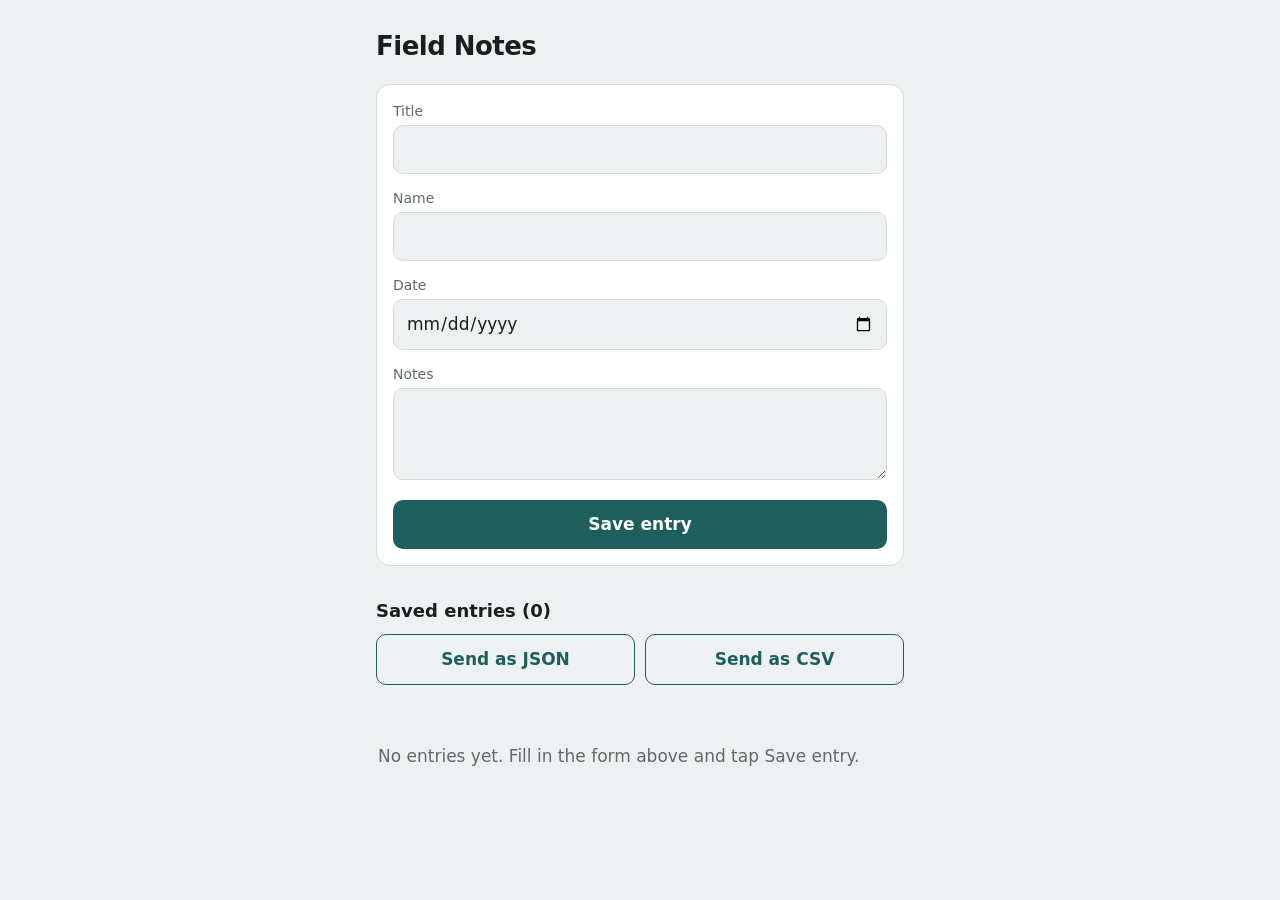
==== docs/index.html @ 97bb1d1b "Renamed /pwa to /docs" ====
<!doctype html>
<html lang="en">
<head>
<meta charset="utf-8">
<meta name="viewport" content="width=device-width, initial-scale=1, viewport-fit=cover">
<meta name="apple-mobile-web-app-capable" content="yes">
<meta name="mobile-web-app-capable" content="yes">
<meta name="apple-mobile-web-app-title" content="Notes">
<meta name="apple-mobile-web-app-status-bar-style" content="default">
<meta name="theme-color" content="#1f5f5b">
<link rel="manifest" href="manifest.webmanifest">
<link rel="apple-touch-icon" href="icon-180.png">
<title>Field Notes</title>
<style>
:root{--bg:#eef1f1;--card:#fff;--ink:#16211f;--mute:#5d6b69;--line:#d3dbda;--accent:#1f5f5b;--accent-ink:#fff;--danger:#a3331f;
 box-sizing:border-box;padding-top:env(safe-area-inset-top,0px);padding-bottom:env(safe-area-inset-bottom,0px)}
@media (prefers-color-scheme:dark){:root:not([data-theme="light"]){--bg:#111716;--card:#1a2221;--ink:#e8efee;--mute:#93a3a1;--line:#2d3938;--accent:#5fb8b0;--accent-ink:#0c1514;--danger:#ff8f7a}}
*{box-sizing:border-box}
html,body{margin:0}
body{background:var(--bg);color:var(--ink);font:17px/1.45 -apple-system,"SF Pro Text",system-ui,sans-serif;-webkit-text-size-adjust:100%}
main{max-width:560px;margin:0 auto;padding:20px 16px 40px}
h1{font-size:26px;margin:8px 0 18px;letter-spacing:-.02em}
h2{font-size:18px;margin:32px 0 10px}
form,.entry{background:var(--card);border:1px solid var(--line);border-radius:14px;padding:16px}
label{display:block;font-size:14px;color:var(--mute);margin:0 0 4px}
.f{margin-bottom:14px}
input,textarea{width:100%;font:inherit;font-size:17px;color:var(--ink);background:var(--bg);border:1px solid var(--line);border-radius:10px;padding:11px 12px}
textarea{min-height:92px;resize:vertical}
input:focus,textarea:focus,button:focus-visible{outline:2px solid var(--accent);outline-offset:1px}
button{font:inherit;font-weight:600;border:0;border-radius:10px;padding:12px 16px;background:var(--accent);color:var(--accent-ink);cursor:pointer}
button.alt{background:transparent;color:var(--accent);border:1px solid var(--accent)}
button.del{background:none;color:var(--danger);padding:4px 0;font-weight:500;font-size:15px}
form button{width:100%}
.row{display:flex;gap:10px;flex-wrap:wrap}.row button{flex:1}
.entry{margin-bottom:10px}
.entry dl{margin:0}.entry dt{font-size:13px;color:var(--mute)}.entry dd{margin:0 0 8px;white-space:pre-wrap;word-break:break-word}
.meta{display:flex;justify-content:space-between;align-items:center;color:var(--mute);font-size:13px}
.empty{color:var(--mute);padding:8px 2px}
#msg{min-height:22px;color:var(--mute);font-size:14px;margin-top:10px}
</style>
</head>
<body>
<main>
<h1>Field Notes</h1>
<form id="form" autocomplete="off"></form>

<h2>Saved entries (<span id="count">0</span>)</h2>
<div class="row" style="margin-bottom:12px">
  <button class="alt" id="shareJson">Send as JSON</button>
  <button class="alt" id="shareCsv">Send as CSV</button>
</div>
<div id="msg" role="status"></div>
<div id="list"></div>
</main>

<script>

const FIELDS = [
  { key: "title",  label: "Title",  type: "text" },
  { key: "name",   label: "Name",   type: "text" },
  { key: "date",   label: "Date",   type: "date" },
  { key: "notes",  label: "Notes",  type: "textarea" }
];

const STORE = "entries-v1";
const $ = s => document.querySelector(s);
let entries = [];

function load(){ try { entries = JSON.parse(localStorage.getItem(STORE) || "[]"); } catch { entries = []; } }
function save(){
  try { localStorage.setItem(STORE, JSON.stringify(entries)); return true; }
  catch { say("Could not save: storage is full or blocked."); return false; }
}
function say(t){ $("#msg").textContent = t; }

function buildForm(){
  const f = $("#form");
  FIELDS.forEach(fl => {
    const d = document.createElement("div"); d.className = "f";
    const l = document.createElement("label"); l.htmlFor = "f_" + fl.key; l.textContent = fl.label;
    const i = document.createElement(fl.type === "textarea" ? "textarea" : "input");
    if (fl.type !== "textarea") i.type = fl.type;
    i.id = "f_" + fl.key; i.name = fl.key;
    d.append(l, i); f.append(d);
  });
  const b = document.createElement("button"); b.type = "submit"; b.textContent = "Save entry";
  f.append(b);
  f.addEventListener("submit", e => {
    e.preventDefault();
    const rec = { id: Date.now().toString(36), created: new Date().toISOString() };
    FIELDS.forEach(fl => rec[fl.key] = f.elements[fl.key].value.trim());
    if (FIELDS.every(fl => !rec[fl.key])) { say("Fill in at least one field."); return; }
    entries.unshift(rec);
    if (save()) { f.reset(); say("Entry saved."); render(); }
    else entries.shift();
  });
}

function render(){
  $("#count").textContent = entries.length;
  const list = $("#list"); list.textContent = "";
  if (!entries.length){ list.innerHTML = '<p class="empty">No entries yet. Fill in the form above and tap Save entry.</p>'; return; }
  entries.forEach(en => {
    const c = document.createElement("div"); c.className = "entry";
    const dl = document.createElement("dl");
    FIELDS.forEach(fl => {
      if (!en[fl.key]) return;
      const dt = document.createElement("dt"); dt.textContent = fl.label;
      const dd = document.createElement("dd"); dd.textContent = en[fl.key];
      dl.append(dt, dd);
    });
    const m = document.createElement("div"); m.className = "meta";
    const s = document.createElement("span"); s.textContent = new Date(en.created).toLocaleString();
    const x = document.createElement("button"); x.className = "del"; x.textContent = "Delete";
    x.onclick = () => { if (confirm("Delete this entry?")){ entries = entries.filter(e => e.id !== en.id); save(); render(); } };
    m.append(s, x); c.append(dl, m); list.append(c);
  });
}

function csv(){
  const cols = ["created", ...FIELDS.map(f => f.key)];
  const q = v => '"' + String(v ?? "").replace(/"/g, '""') + '"';
  return "\ufeff" + [cols.join(","), ...entries.map(e => cols.map(c => q(e[c])).join(","))].join("\r\n");
}

async function send(kind){
  if (!entries.length){ say("Nothing to send yet."); return; }
  const stamp = new Date().toISOString().slice(0,10);
  const isJson = kind === "json";
  const file = new File(
    [isJson ? JSON.stringify(entries, null, 2) : csv()],
    `notes-${stamp}.${isJson ? "json" : "csv"}`,
    { type: isJson ? "application/json" : "text/csv" }
  );
  try {
    if (navigator.canShare && navigator.canShare({ files: [file] })){
      await navigator.share({ files: [file], title: "Field Notes export" });
      say("Shared."); return;
    }
  } catch (err) { if (err.name === "AbortError"){ say("Sharing cancelled."); return; } }
  const a = document.createElement("a");
  a.href = URL.createObjectURL(file); a.download = file.name; a.click();
  setTimeout(() => URL.revokeObjectURL(a.href), 4000);
  say("Sharing is not available here, so the file was downloaded instead.");
}

$("#shareJson").onclick = () => send("json");
$("#shareCsv").onclick = () => send("csv");

load(); buildForm(); render();
if (navigator.storage && navigator.storage.persist) navigator.storage.persist().catch(()=>{});
if ("serviceWorker" in navigator) navigator.serviceWorker.register("sw.js").catch(()=>{});
</script>
</body>
</html>
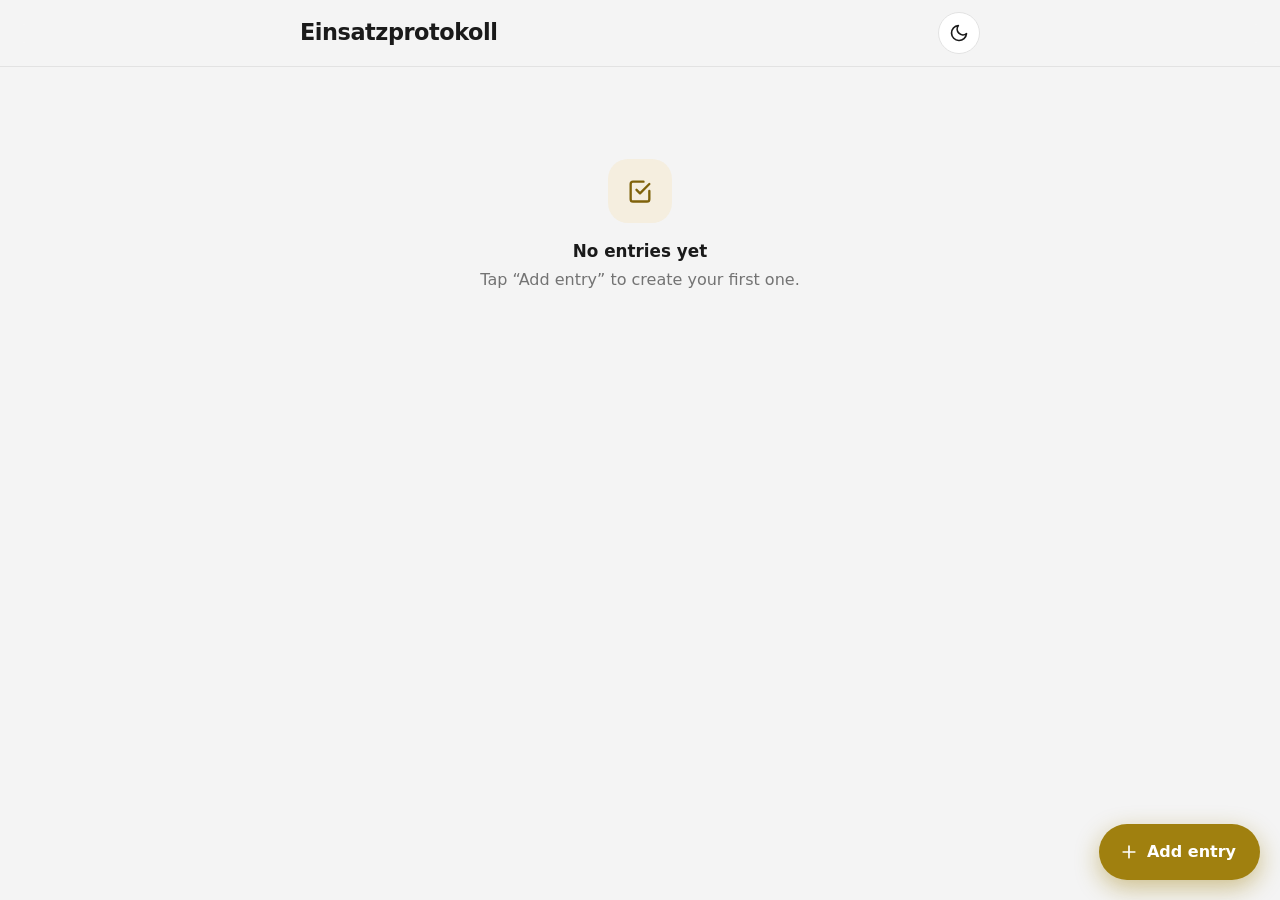
==== commit b2ba9786: "Added basic setup Added tabs Added confirm dialog" ====
--- a/docs/index.html
+++ b/docs/index.html
@@ -1,155 +1,386 @@
-<!doctype html>
+<!DOCTYPE html>
 <html lang="en">
 <head>
 <meta charset="utf-8">
 <meta name="viewport" content="width=device-width, initial-scale=1, viewport-fit=cover">
-<meta name="apple-mobile-web-app-capable" content="yes">
-<meta name="mobile-web-app-capable" content="yes">
-<meta name="apple-mobile-web-app-title" content="Notes">
-<meta name="apple-mobile-web-app-status-bar-style" content="default">
-<meta name="theme-color" content="#1f5f5b">
-<link rel="manifest" href="manifest.webmanifest">
-<link rel="apple-touch-icon" href="icon-180.png">
-<title>Field Notes</title>
+<title>Entry Manager</title>
+<link rel="manifest" href="manifest.json">
+<link rel="icon" href="icon.png">
+<meta name="theme-color" content="#f4f6f8">
+
+  <script type="module">
+    // Apply saved/system theme before first paint to avoid a flash
+    import { initTheme } from './js/theme.js';
+    initTheme();
+  </script>
+
+  <link rel="stylesheet" href="./css/styles.css">
+
 <style>
-:root{--bg:#eef1f1;--card:#fff;--ink:#16211f;--mute:#5d6b69;--line:#d3dbda;--accent:#1f5f5b;--accent-ink:#fff;--danger:#a3331f;
- box-sizing:border-box;padding-top:env(safe-area-inset-top,0px);padding-bottom:env(safe-area-inset-bottom,0px)}
-@media (prefers-color-scheme:dark){:root:not([data-theme="light"]){--bg:#111716;--card:#1a2221;--ink:#e8efee;--mute:#93a3a1;--line:#2d3938;--accent:#5fb8b0;--accent-ink:#0c1514;--danger:#ff8f7a}}
-*{box-sizing:border-box}
-html,body{margin:0}
-body{background:var(--bg);color:var(--ink);font:17px/1.45 -apple-system,"SF Pro Text",system-ui,sans-serif;-webkit-text-size-adjust:100%}
-main{max-width:560px;margin:0 auto;padding:20px 16px 40px}
-h1{font-size:26px;margin:8px 0 18px;letter-spacing:-.02em}
-h2{font-size:18px;margin:32px 0 10px}
-form,.entry{background:var(--card);border:1px solid var(--line);border-radius:14px;padding:16px}
-label{display:block;font-size:14px;color:var(--mute);margin:0 0 4px}
-.f{margin-bottom:14px}
-input,textarea{width:100%;font:inherit;font-size:17px;color:var(--ink);background:var(--bg);border:1px solid var(--line);border-radius:10px;padding:11px 12px}
-textarea{min-height:92px;resize:vertical}
-input:focus,textarea:focus,button:focus-visible{outline:2px solid var(--accent);outline-offset:1px}
-button{font:inherit;font-weight:600;border:0;border-radius:10px;padding:12px 16px;background:var(--accent);color:var(--accent-ink);cursor:pointer}
-button.alt{background:transparent;color:var(--accent);border:1px solid var(--accent)}
-button.del{background:none;color:var(--danger);padding:4px 0;font-weight:500;font-size:15px}
-form button{width:100%}
-.row{display:flex;gap:10px;flex-wrap:wrap}.row button{flex:1}
-.entry{margin-bottom:10px}
-.entry dl{margin:0}.entry dt{font-size:13px;color:var(--mute)}.entry dd{margin:0 0 8px;white-space:pre-wrap;word-break:break-word}
-.meta{display:flex;justify-content:space-between;align-items:center;color:var(--mute);font-size:13px}
-.empty{color:var(--mute);padding:8px 2px}
-#msg{min-height:22px;color:var(--mute);font-size:14px;margin-top:10px}
+  *{box-sizing:border-box;-webkit-tap-highlight-color:transparent}
+  html{scroll-padding-top:env(safe-area-inset-top,0px)}
+  body{margin:0;background:var(--bg);color:var(--text);font:16px/1.5 Inter,system-ui,-apple-system,"Segoe UI",Roboto,sans-serif;transition:background .25s,color .25s}
+  svg{width:20px;height:20px;fill:none;stroke:currentColor;stroke-width:2;stroke-linecap:round;stroke-linejoin:round;flex:none}
+
+  header{position:sticky;top:0;z-index:5;padding:calc(12px + env(safe-area-inset-top,0px)) 20px 12px;background:color-mix(in srgb,var(--bg) 82%,transparent);backdrop-filter:saturate(1.4) blur(14px);-webkit-backdrop-filter:saturate(1.4) blur(14px);border-bottom:1px solid var(--line)}
+  .head{max-width:680px;margin:0 auto;display:flex;align-items:center;gap:12px}
+  .head h1{font-size:1.4rem;font-weight:700;letter-spacing:-.02em;margin:0;flex:1}
+  .head small{display:block;font-size:.8rem;font-weight:500;color:var(--muted);letter-spacing:0}
+  main{max-width:680px;margin:0 auto;padding:20px 20px calc(110px + env(safe-area-inset-bottom,0px))}
+
+  .sun{display:none}:root[data-theme=dark] .sun{display:block}:root[data-theme=dark] .moon{display:none}
+
+  button{font:inherit;cursor:pointer}
+  .btn{display:inline-flex;align-items:center;justify-content:center;gap:8px;min-height:42px;padding:0 18px;border-radius:999px;border:1px solid var(--line);background:var(--surface);color:var(--text);font-weight:600;font-size:.92rem;transition:background .15s,transform .1s}
+  .btn:hover{background:var(--surface-2)}.btn:active{transform:scale(.97)}
+  .btn.primary{background:var(--accent);border-color:var(--accent);color:var(--on-accent)}
+  .btn.primary:hover{background:var(--accent-strong);border-color:var(--accent-strong)}
+  .btn.danger{color:var(--danger);border-color:transparent;background:var(--danger-soft)}
+  button:focus-visible,input:focus-visible,select:focus-visible{outline:2px solid var(--accent);outline-offset:2px}
+
+  .entry{background:var(--surface);border:1px solid var(--line);border-radius:20px;padding:18px 18px 14px;margin-bottom:14px;box-shadow:var(--shadow)}
+  .entry-top{display:flex;align-items:flex-start;justify-content:space-between;gap:12px}
+  .entry h2{font-size:1.1rem;font-weight:650;letter-spacing:-.01em;margin:0;word-break:break-word}
+  .entry time{font-size:.78rem;color:var(--muted)}
+  .rows{display:grid;gap:8px;margin:14px 0 0}
+  .row{display:flex;justify-content:space-between;align-items:baseline;gap:16px;font-size:.92rem;padding-bottom:8px;border-bottom:1px dashed var(--line)}
+  .row:last-child{border:0;padding-bottom:0}
+  .row span:first-child{color:var(--muted)}
+  .row span:last-child{text-align:right;word-break:break-word}
+  .chip{display:inline-block;padding:2px 10px;border-radius:999px;font-size:.8rem;font-weight:600;background:var(--surface-2);color:var(--muted)}
+  .chip.on{background:var(--accent-soft);color:var(--accent-strong)}
+  .actions{display:flex;gap:8px;margin-top:16px}
+  .actions .btn{min-height:36px;padding:0 14px;font-size:.85rem}
+
+  .empty{text-align:center;color:var(--muted);padding:72px 24px}
+  .empty .badge{width:64px;height:64px;border-radius:20px;display:grid;place-items:center;margin:0 auto 16px;background:var(--accent-soft);color:var(--accent-strong)}
+  .empty .badge svg{width:28px;height:28px}
+  .empty p{margin:0}.empty strong{display:block;color:var(--text);font-size:1.05rem;margin-bottom:4px}
+
+  .fab{position:fixed;right:20px;bottom:calc(20px + env(safe-area-inset-bottom,0px));z-index:4;height:56px;padding:0 24px 0 20px;border-radius:999px;border:0;background:var(--accent);color:var(--on-accent);font-weight:700;display:flex;align-items:center;gap:8px;box-shadow:0 8px 24px color-mix(in srgb,var(--accent) 45%,transparent);transition:transform .12s,background .15s}
+  .fab:hover{background:var(--accent-strong)}.fab:active{transform:scale(.96)}
+
+  /* bottom sheet form */
+  .editor{position:fixed;inset:0;z-index:10;background:var(--bg);display:flex;flex-direction:column;animation:up .25s cubic-bezier(.2,.8,.2,1)}
+  .ed-head{display:flex;align-items:center;gap:12px;padding:calc(12px + env(safe-area-inset-top,0px)) 20px 4px}
+  .ed-head h2{margin:0;font-size:1.25rem;letter-spacing:-.01em}
+  .tabs{display:flex;gap:8px;overflow-x:auto;padding:10px 20px 12px;scrollbar-width:none}
+  .tabs::-webkit-scrollbar{display:none}
+  .tab{flex:none;height:40px;padding:0 18px;border-radius:999px;border:1px solid var(--line);background:var(--surface);color:var(--muted);font-weight:600;font-size:.9rem;display:flex;align-items:center;gap:8px;transition:background .15s,color .15s}
+  .tab[aria-selected=true]{background:var(--accent);border-color:var(--accent);color:var(--on-accent)}
+  .tab.err::after{content:"";width:8px;height:8px;border-radius:50%;background:var(--danger)}
+  #form{flex:1;display:flex;flex-direction:column;min-height:0}
+  .ed-body{flex:1;overflow:auto;width:100%;max-width:680px;margin:0 auto;padding:12px 20px 24px}
+  .hint{margin:0 0 18px;color:var(--muted);font-size:.92rem}
+  .ed-foot{display:flex;gap:10px;padding:12px 20px calc(12px + env(safe-area-inset-bottom,0px));border-top:1px solid var(--line);background:var(--surface)}
+  .ed-foot .btn{flex:1;min-height:50px;max-width:340px}.ed-foot .primary{margin-left:auto}
+  .group{margin-top:6px;font-size:.78rem;font-weight:700;color:var(--accent-strong)}
+  .field{display:block;margin-bottom:16px}
+  .field>span{display:block;font-size:.85rem;font-weight:600;color:var(--muted);margin-bottom:6px}
+  input[type=text],select{width:100%;height:48px;padding:0 14px;font:inherit;color:var(--text);background:var(--surface-2);border:1px solid transparent;border-radius:14px;transition:border-color .15s,background .15s}
+  input[type=text]:focus,select:focus{outline:none;border-color:var(--accent);background:var(--surface)}
+  select{appearance:none;-webkit-appearance:none;padding-right:40px;background-image:url("data:image/svg+xml,%3Csvg xmlns='http://www.w3.org/2000/svg' viewBox='0 0 24 24' fill='none' stroke='%238b98a3' stroke-width='2.5' stroke-linecap='round' stroke-linejoin='round'%3E%3Cpath d='m6 9 6 6 6-6'/%3E%3C/svg%3E");background-repeat:no-repeat;background-position:right 12px center;background-size:20px}
+  .switch{display:flex;align-items:center;justify-content:space-between;gap:16px;padding:12px 14px;background:var(--surface-2);border-radius:14px;margin-bottom:16px;font-weight:600;font-size:.95rem;cursor:pointer}
+  .switch input{appearance:none;-webkit-appearance:none;width:46px;height:28px;margin:0;border-radius:999px;background:var(--line);position:relative;cursor:pointer;transition:background .2s;flex:none}
+  .switch input::after{content:"";position:absolute;top:3px;left:3px;width:22px;height:22px;border-radius:50%;background:#fff;box-shadow:0 1px 3px rgba(0,0,0,.3);transition:transform .2s}
+  .switch input:checked{background:var(--accent)}.switch input:checked::after{transform:translateX(18px)}
+
+  .modal{position:fixed;inset:0;z-index:30;background:var(--scrim);display:flex;align-items:center;justify-content:center;padding:20px;animation:fade .15s}
+  .dialog{width:100%;max-width:360px;background:var(--surface);border:1px solid var(--line);border-radius:26px;padding:26px 22px 20px;text-align:center;box-shadow:var(--shadow-lg);animation:pop .2s cubic-bezier(.2,.9,.3,1.2)}
+  .d-icon{width:52px;height:52px;border-radius:50%;display:grid;place-items:center;margin:0 auto 14px;background:var(--danger-soft);color:var(--danger)}
+  .dialog h3{margin:0 0 6px;font-size:1.15rem;letter-spacing:-.01em}
+  .dialog p{margin:0 0 22px;color:var(--muted);font-size:.95rem;word-break:break-word}
+  .d-actions{display:flex;gap:10px}.d-actions .btn{flex:1;min-height:48px}
+  .btn.solid-danger{background:var(--danger);border-color:var(--danger);color:var(--on-danger)}
+  .btn.solid-danger:hover{filter:brightness(.92)}
+  @keyframes fade{from{opacity:0}}
+  @keyframes pop{from{transform:scale(.92);opacity:0}}
+  @keyframes up{from{transform:translateY(40px);opacity:0}}
+  @media (prefers-reduced-motion:reduce){*{animation:none!important;transition:none!important}}
+  [hidden]{display:none!important}
 </style>
+
 </head>
+
 <body>
-<main>
-<h1>Field Notes</h1>
-<form id="form" autocomplete="off"></form>
-
-<h2>Saved entries (<span id="count">0</span>)</h2>
-<div class="row" style="margin-bottom:12px">
-  <button class="alt" id="shareJson">Send as JSON</button>
-  <button class="alt" id="shareCsv">Send as CSV</button>
+<header>
+  <div class="head">
+    <h1><span id="title">Entries</span><small id="count"></small></h1>
+    <button class="icon-btn" id="sendAll" title="Send all entries" aria-label="Send all entries">
+      <svg viewBox="0 0 24 24"><path d="m22 2-7 20-4-9-9-4z"/><path d="M22 2 11 13"/></svg>
+    </button>
+    <button class="icon-btn" id="theme" title="Switch theme" aria-label="Switch theme">
+      <svg class="moon" viewBox="0 0 24 24"><path d="M21 12.8A9 9 0 1 1 11.2 3a7 7 0 0 0 9.8 9.8z"/></svg>
+      <svg class="sun" viewBox="0 0 24 24"><circle cx="12" cy="12" r="4"/><path d="M12 2v2M12 20v2M4.9 4.9l1.4 1.4M17.7 17.7l1.4 1.4M2 12h2M20 12h2M4.9 19.1l1.4-1.4M17.7 6.3l1.4-1.4"/></svg>
+    </button>
+  </div>
+</header>
+
+<main><div id="list"></div></main>
+
+<button class="fab" id="add"><svg viewBox="0 0 24 24"><path d="M12 5v14M5 12h14"/></svg>Add entry</button>
+
+<div class="editor" id="editor" hidden role="dialog" aria-modal="true" aria-label="New entry">
+  <div class="ed-head">
+    <button class="icon-btn" id="cancel" type="button" aria-label="Close"><svg viewBox="0 0 24 24"><path d="M18 6 6 18M6 6l12 12"/></svg></button>
+    <h2>New entry</h2>
+  </div>
+  <nav class="tabs" id="tabs" role="tablist" aria-label="Entry pages"></nav>
+  <form id="form" novalidate>
+    <div class="ed-body" id="fields"></div>
+    <div class="ed-foot">
+      <button type="button" class="btn" id="back">Back</button>
+      <button type="submit" class="btn primary" id="next">Next</button>
+    </div>
+  </form>
 </div>
-<div id="msg" role="status"></div>
-<div id="list"></div>
-</main>
-
-<script>
-
-const FIELDS = [
-  { key: "title",  label: "Title",  type: "text" },
-  { key: "name",   label: "Name",   type: "text" },
-  { key: "date",   label: "Date",   type: "date" },
-  { key: "notes",  label: "Notes",  type: "textarea" }
-];
-
-const STORE = "entries-v1";
-const $ = s => document.querySelector(s);
-let entries = [];
-
-function load(){ try { entries = JSON.parse(localStorage.getItem(STORE) || "[]"); } catch { entries = []; } }
-function save(){
-  try { localStorage.setItem(STORE, JSON.stringify(entries)); return true; }
-  catch { say("Could not save: storage is full or blocked."); return false; }
-}
-function say(t){ $("#msg").textContent = t; }
+
+<div id="toast" role="status"></div>
+
+<script type="module" src="./ui/confirm_dialog.js"></script>
+<script type="module" src="./ui/theme_button.js"></script>
+<script type="module" src="./ui/toast.js"></script>
+
+<script type="module">
+
+const STORE = 'entries.v1';
+
+let app_config = { appTitle: 'Einsatzprotokoll', send: {} };
+let report_config = { pages: [] };
+let user_config = { };
+
+let reports = [];
+
+const $ = id => document.getElementById(id);
+
+/* ================================================================ Storage ================================================================ */
+function load(){ try { reports = JSON.parse(localStorage.getItem(STORE)) || []; } catch { reports = []; } }
+function save(){ localStorage.setItem(STORE, JSON.stringify(reports)); }
+
+/* ---------- list ---------- */
+function valueNode(f, v){
+  if (f.type === 'checkbox'){
+    const c = document.createElement('span'); c.className = 'chip' + (v ? ' on' : ''); c.textContent = v ? 'Yes' : 'No'; return c;
+  }
+  const s = document.createElement('span'); s.textContent = v === '' || v == null ? '–' : v; return s;
+}
+
+function render()
+{
+  const list = $('list');
+  list.textContent = '';
+
+  $('count').textContent = reports.length ? `${reports.length} ${reports.length === 1 ? 'entry' : 'entries'}` : '';
+
+  $('sendAll').hidden = !reports.length;
+
+  if (reports.length === 0){
+    list.innerHTML = '<div class="empty"><div class="badge"><svg viewBox="0 0 24 24"><path d="M9 11l3 3 8-8"/><path d="M20 12v7a2 2 0 0 1-2 2H6a2 2 0 0 1-2-2V6a2 2 0 0 1 2-2h9"/></svg></div><p><strong>No entries yet</strong>Tap “Add entry” to create your first one.</p></div>';
+    return;
+  }
+  else {
+    reports.forEach(report => {
+      const card = document.createElement('article');
+      card.className = 'entry';
+      const top = document.createElement('div');
+      top.className = 'entry-top';
+      const left = document.createElement('div');
+      const h = document.createElement('h2');
+      h.textContent = report.values['name'] || 'Untitled';
+      const tm = document.createElement('time');
+      tm.textContent = new Date(report.created).toLocaleString([], {dateStyle: 'medium', timeStyle: 'short'});
+      left.append(h, tm);
+      top.append(left);
+
+      const rows = document.createElement('div');
+      rows.className = 'rows';
+      app_config.pages.forEach(p => {
+        const fs = (p.fields || []).filter(f => f.key !== 'name');
+        if (!fs.length) return;
+        if (app_config.pages.length > 1) {
+          const g = document.createElement('div');
+          g.className = 'group';
+          g.textContent = p.title;
+          rows.append(g);
+        }
+        fs.forEach(f => {
+          const r = document.createElement('div');
+          r.className = 'row';
+          const k = document.createElement('span');
+          k.textContent = f.label;
+          r.append(k, valueNode(f, report.values[f.key]));
+          rows.append(r);
+        });
+      });
+
+      const act = document.createElement('div');
+      act.className = 'actions';
+
+      const send = document.createElement('button');
+      send.className = 'btn';
+      send.textContent = 'Senden';
+      send.onclick = () => sendEntries([report]);
+
+      const del = document.createElement('button');
+      del.className = 'btn danger';
+      del.textContent = 'Löschen';
+      del.onclick = async () => {
+        const name = report.values['name'] || 'This entry';
+        const ok = await showConfirmDialog({ title: 'Delete entry?', message: `“${name}” will be permanently removed from this device.`, danger: true });
+        if (ok){
+          reports = reports.filter(x => x.id !== report.id);
+          save();
+          render();
+          toast('Entry deleted'); }
+      };
+      act.append(send, del);
+      card.append(top, rows, act);
+      list.append(card);
+    });
+  }
+}
+
+/* ---------- form (multi-page) ---------- */
+let page = 0; const errPages = new Set();
+
+function normalize(){
+  if (!app_config.pages) app_config.pages = [{ title: 'Details', fields: app_config.fields || [] }];
+}
+
+function fieldNode(f){
+  let wrap, input;
+  if (f.type === 'checkbox'){
+    wrap = document.createElement('label'); wrap.className = 'switch';
+    const t = document.createElement('span'); t.textContent = f.label;
+    input = document.createElement('input'); input.type = 'checkbox'; input.checked = !!f.default;
+    wrap.append(t, input);
+  } else {
+    wrap = document.createElement('label'); wrap.className = 'field';
+    const t = document.createElement('span'); t.textContent = f.label + (f.required ? ' *' : '');
+    if (f.type === 'select'){
+      input = document.createElement('select');
+      (f.options || []).forEach(o => { const op = document.createElement('option'); op.value = op.textContent = o; input.append(op); });
+      if (f.default != null) input.value = f.default;
+    } else {
+      input = document.createElement('input'); input.type = 'text'; input.autocomplete = 'off';
+      input.value = f.default ?? ''; if (f.placeholder) input.placeholder = f.placeholder;
+    }
+    wrap.append(t, input);
+  }
+  input.dataset.key = f.key;
+  return wrap;
+}
 
 function buildForm(){
-  const f = $("#form");
-  FIELDS.forEach(fl => {
-    const d = document.createElement("div"); d.className = "f";
-    const l = document.createElement("label"); l.htmlFor = "f_" + fl.key; l.textContent = fl.label;
-    const i = document.createElement(fl.type === "textarea" ? "textarea" : "input");
-    if (fl.type !== "textarea") i.type = fl.type;
-    i.id = "f_" + fl.key; i.name = fl.key;
-    d.append(l, i); f.append(d);
+  const tabs = $('tabs'), box = $('fields');
+  tabs.textContent = ''; box.textContent = ''; errPages.clear();
+  app_config.pages.forEach((page, i) => {
+    const t = document.createElement('button');
+    t.type = 'button'; t.className = 'tab'; t.setAttribute('role', 'tab');
+    t.textContent = page.title || `Page ${i + 1}`; t.onclick = () => go(i);
+    tabs.append(t);
+    const pane = document.createElement('section'); pane.className = 'pane';
+    if (page.description){ const d = document.createElement('p'); d.className = 'hint'; d.textContent = page.description; pane.append(d); }
+    (page.fields || []).forEach(f => pane.append(fieldNode(f)));
+    box.append(pane);
   });
-  const b = document.createElement("button"); b.type = "submit"; b.textContent = "Save entry";
-  f.append(b);
-  f.addEventListener("submit", e => {
-    e.preventDefault();
-    const rec = { id: Date.now().toString(36), created: new Date().toISOString() };
-    FIELDS.forEach(fl => rec[fl.key] = f.elements[fl.key].value.trim());
-    if (FIELDS.every(fl => !rec[fl.key])) { say("Fill in at least one field."); return; }
-    entries.unshift(rec);
-    if (save()) { f.reset(); say("Entry saved."); render(); }
-    else entries.shift();
-  });
-}
-
-function render(){
-  $("#count").textContent = entries.length;
-  const list = $("#list"); list.textContent = "";
-  if (!entries.length){ list.innerHTML = '<p class="empty">No entries yet. Fill in the form above and tap Save entry.</p>'; return; }
-  entries.forEach(en => {
-    const c = document.createElement("div"); c.className = "entry";
-    const dl = document.createElement("dl");
-    FIELDS.forEach(fl => {
-      if (!en[fl.key]) return;
-      const dt = document.createElement("dt"); dt.textContent = fl.label;
-      const dd = document.createElement("dd"); dd.textContent = en[fl.key];
-      dl.append(dt, dd);
-    });
-    const m = document.createElement("div"); m.className = "meta";
-    const s = document.createElement("span"); s.textContent = new Date(en.created).toLocaleString();
-    const x = document.createElement("button"); x.className = "del"; x.textContent = "Delete";
-    x.onclick = () => { if (confirm("Delete this entry?")){ entries = entries.filter(e => e.id !== en.id); save(); render(); } };
-    m.append(s, x); c.append(dl, m); list.append(c);
-  });
-}
-
-function csv(){
-  const cols = ["created", ...FIELDS.map(f => f.key)];
-  const q = v => '"' + String(v ?? "").replace(/"/g, '""') + '"';
-  return "\ufeff" + [cols.join(","), ...entries.map(e => cols.map(c => q(e[c])).join(","))].join("\r\n");
-}
-
-async function send(kind){
-  if (!entries.length){ say("Nothing to send yet."); return; }
-  const stamp = new Date().toISOString().slice(0,10);
-  const isJson = kind === "json";
-  const file = new File(
-    [isJson ? JSON.stringify(entries, null, 2) : csv()],
-    `notes-${stamp}.${isJson ? "json" : "csv"}`,
-    { type: isJson ? "application/json" : "text/csv" }
-  );
+  go(0);
+}
+
+function go(i){
+  page = i;
+  const last = app_config.pages.length - 1;
+  [...$('tabs').children].forEach((t, k) => { t.setAttribute('aria-selected', k === i); t.classList.toggle('err', errPages.has(k)); });
+  [...$('fields').children].forEach((p, k) => { p.hidden = k !== i; });
+  $('back').hidden = i === 0;
+  $('next').textContent = i === last ? 'Save entry' : 'Next';
+  $('tabs').children[i].scrollIntoView({ inline: 'center', block: 'nearest' });
+  $('fields').scrollTop = 0;
+}
+
+function openEditor(){
+  buildForm(); $('editor').hidden = false; document.body.style.overflow = 'hidden';
+  const i = $('fields').querySelector('input[type=text],select'); i && i.focus();
+}
+
+function closeEditor(){ $('editor').hidden = true; document.body.style.overflow = ''; }
+$('add').onclick = openEditor;
+$('cancel').onclick = closeEditor;
+$('back').onclick = () => go(page - 1);
+document.addEventListener('keydown', e => { if (e.key === 'Escape' && !$('editor').hidden) closeEditor(); });
+
+$('form').onsubmit = e => {
+  e.preventDefault();
+  if (page < app_config.pages.length - 1){ go(page + 1); return; }   // Enter/Next moves on
+  const values = {}; let first = null; errPages.clear();
+  app_config.pages.forEach((p, i) => (p.fields || []).forEach(f => {
+    const el = $('fields').querySelector(`[data-key="${f.key}"]`);
+    const v = f.type === 'checkbox' ? el.checked : el.value.trim();
+    values[f.key] = v;
+    if (f.required && f.type !== 'checkbox' && !v){ errPages.add(i); if (!first) first = { i, el, f }; }
+  }));
+  if (first){ go(first.i); first.el.focus(); toast(`${first.f.label} is required`); return; }
+  reports.unshift({ id: crypto.randomUUID(), created: new Date().toISOString(), values });
+  save(); render(); closeEditor(); toast('Entry saved');
+};
+
+/* ================================================================ Send ================================================================ */
+async function sendEntries(list)
+{
+  if (!list.length){ toast('Nothing to send'); return; }
+  const payload = JSON.stringify({ exported: new Date().toISOString(), entries: list }, null, 2);
+  const name = app_config.send.filename || 'entries.json';
+
+  if (app_config.send.url){
+    try {
+      const r = await fetch(app_config.send.url, { method:'POST', headers:{'Content-Type':'application/json'}, body: payload });
+      if (!r.ok) throw new Error(r.status);
+      toast('Sent to server'); return;
+    } catch { toast('Server unreachable, using share instead'); }
+  }
+  const file = new File([payload], name, { type: 'application/json' });
+  if (navigator.canShare && navigator.canShare({ files: [file] })){
+    try { await navigator.share({ files: [file], title: name }); return; }
+    catch (err){ if (err.name === 'AbortError') return; }
+  }
+  const a = document.createElement('a');
+  a.href = URL.createObjectURL(file); a.download = name; a.click();
+  setTimeout(() => URL.revokeObjectURL(a.href), 1000);
+  toast('File downloaded');
+}
+$('sendAll').onclick = () => sendEntries(reports);
+
+/* ================================================================ Init ================================================================ */
+async function load_config_file(path)
+{
   try {
-    if (navigator.canShare && navigator.canShare({ files: [file] })){
-      await navigator.share({ files: [file], title: "Field Notes export" });
-      say("Shared."); return;
-    }
-  } catch (err) { if (err.name === "AbortError"){ say("Sharing cancelled."); return; } }
-  const a = document.createElement("a");
-  a.href = URL.createObjectURL(file); a.download = file.name; a.click();
-  setTimeout(() => URL.revokeObjectURL(a.href), 4000);
-  say("Sharing is not available here, so the file was downloaded instead.");
-}
-
-$("#shareJson").onclick = () => send("json");
-$("#shareCsv").onclick = () => send("csv");
-
-load(); buildForm(); render();
-if (navigator.storage && navigator.storage.persist) navigator.storage.persist().catch(()=>{});
-if ("serviceWorker" in navigator) navigator.serviceWorker.register("sw.js").catch(()=>{});
+    return await (await fetch(path, { cache: 'no-cache' })).json();
+  }
+  catch {
+    toast('Could not load ' + path);
+    return null;
+  }
+}
+
+async function init()
+{
+  // load config files
+  app_config = await load_config_file('config/app_config.json');
+  report_config = await load_config_file('config/report_config.json');
+  user_config = await load_config_file('config/user_config.json');
+
+  normalize();
+
+  document.title = $('title').textContent = app_config.appTitle || 'Entries';
+  load();
+  render();
+}
+
+init();
+
+if ('serviceWorker' in navigator)
+  navigator.serviceWorker.register('service-worker.js');
+
 </script>
 </body>
 </html>
--- a/docs/css/styles.css
+++ b/docs/css/styles.css
@@ -0,0 +1,55 @@
+﻿:root{
+    color-scheme:light;
+    --bg:#f4f4f4;
+    --surface:#ffffff;
+    --surface-2:#eeeeee;
+    --text:#1a1a1a;
+    --muted:#737373;
+    --line:#e2e2e2;
+    --accent:#a0800f;
+    --accent-strong:#7f620b;
+    --accent-soft:#f5eedf;
+    --on-accent:#fff;
+    --danger:#d64545;
+    --on-danger:#fff;
+    --danger-soft:#fdeaea;
+    --shadow:0 1px 2px rgba(16,24,40,.05),0 4px 14px rgba(16,24,40,.06);
+    --shadow-lg:0 10px 40px rgba(16,24,40,.22);
+    --scrim:rgba(15,20,25,.45);
+}
+
+:root[data-theme=dark]{
+    color-scheme:dark;
+    --bg:#101010;
+    --surface:#202020;
+    --surface-2:#252525;
+    --text:#eeeeee;
+    --muted:#989898;
+    --line:#303030;
+    --accent:#d0a62f;
+    --accent-strong:#e0bb5b;
+    --accent-soft:#3a3114;
+    --on-accent:#221a05;
+    --danger:#ff7b7b;
+    --on-danger:#2a0d0d;
+    --danger-soft:#3a1c1f;
+    --shadow:0 1px 2px rgba(0,0,0,.4),0 4px 14px rgba(0,0,0,.3);
+    --shadow-lg:0 10px 40px rgba(0,0,0,.6);
+    --scrim:rgba(0,0,0,.6);
+}
+
+.icon-btn{
+    width:42px;
+    height:42px;
+    display:grid;
+    place-items:center;
+    padding:0;
+    border-radius:50%;
+    border:1px solid var(--line);
+    background:var(--surface);
+    color:var(--text);
+    cursor:pointer;
+    transition:background .15s,transform .1s
+}
+.icon-btn:hover{ background:var(--surface-2) }
+.icon-btn:active{ transform:scale(.94) }
